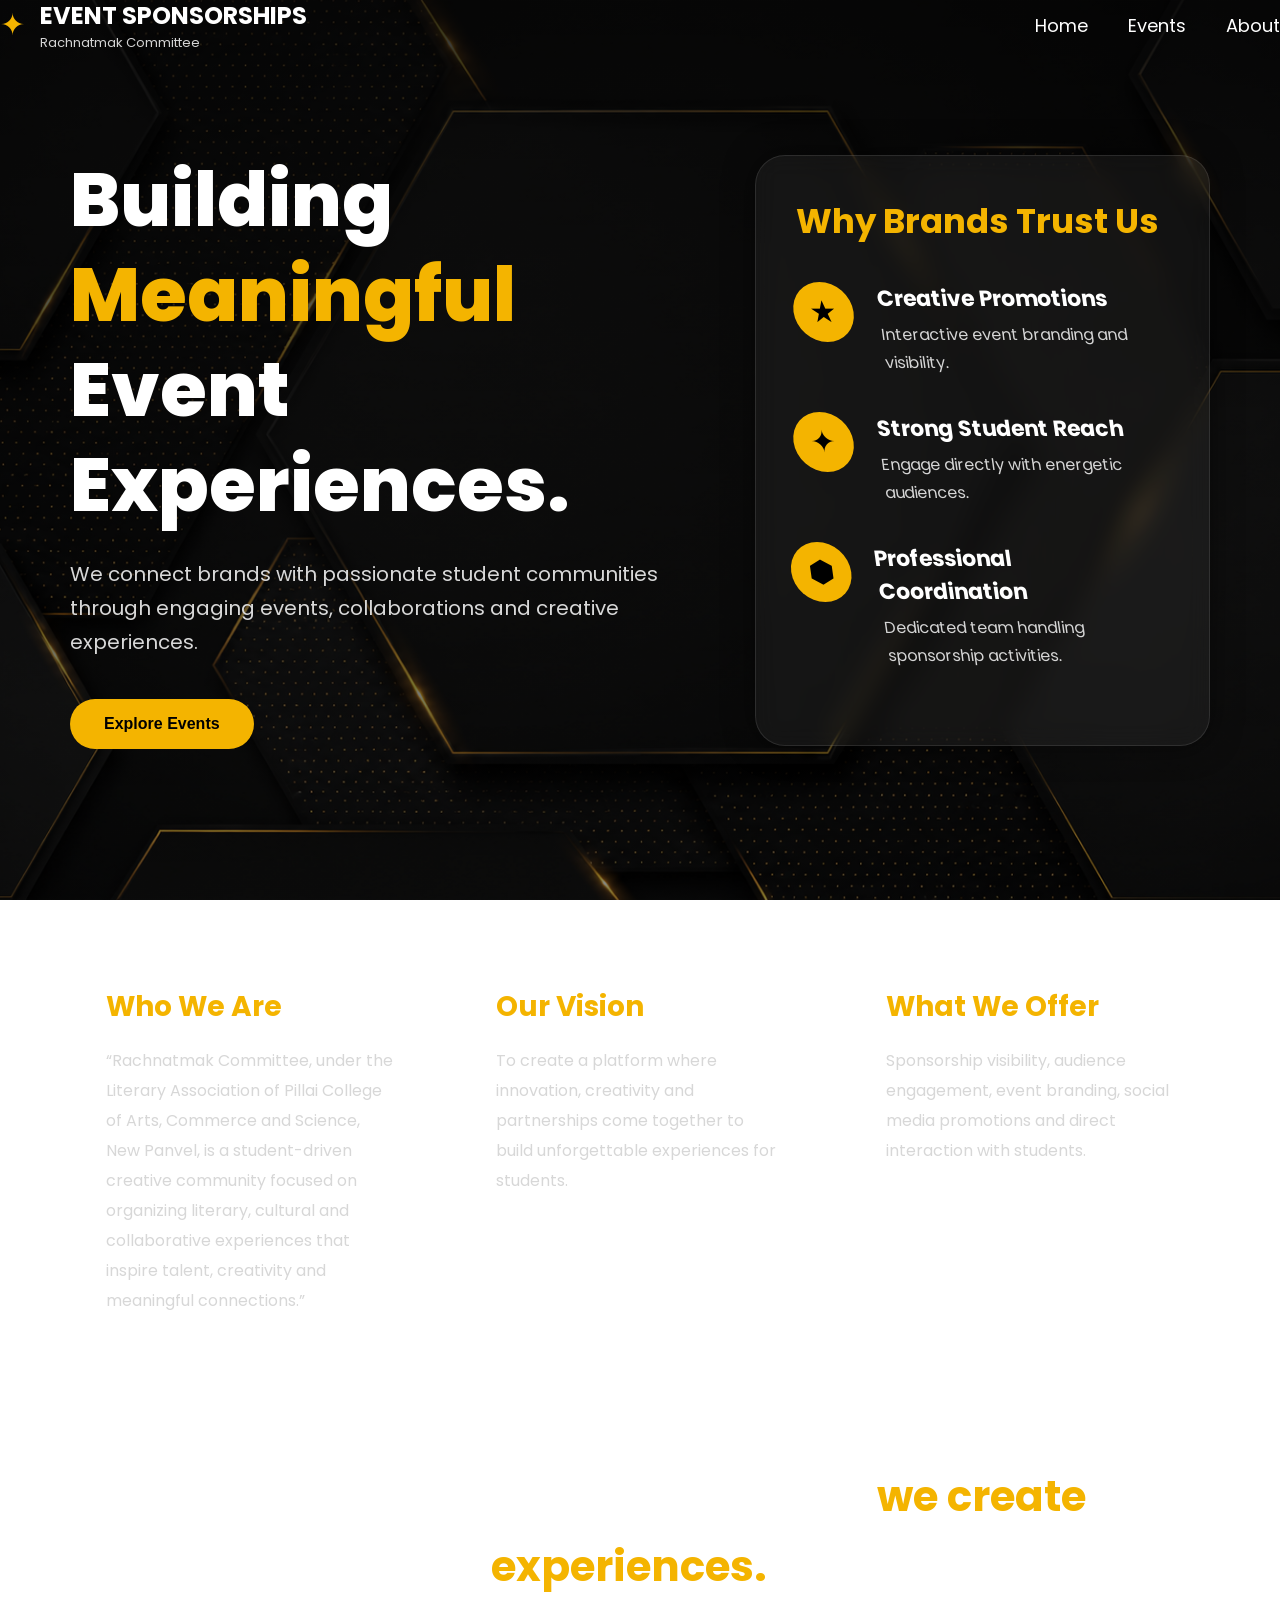
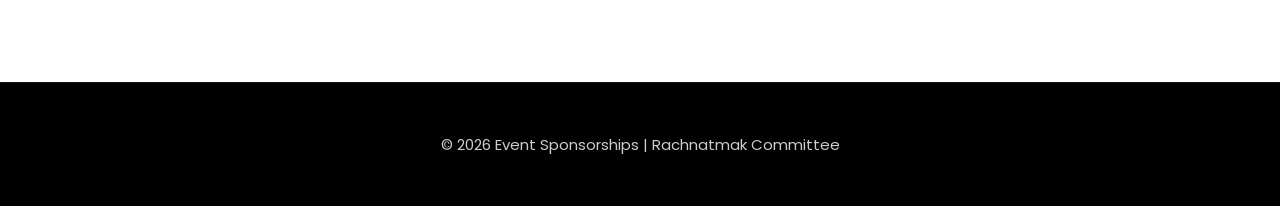
==== about.html @ cbed1c48 "Initial Frontend Upload" ====
<!-- about.html -->

<!doctype html>
<html lang="en">
  <head>
    <meta charset="UTF-8" />
    <meta name="viewport" content="width=device-width, initial-scale=1.0" />

    <title>About Us</title>

    <link rel="stylesheet" href="about.css" />
    <link rel="stylesheet" href="responsive.css">
    <!-- GOOGLE FONT -->
    <link
      href="https://fonts.googleapis.com/css2?family=Poppins:wght@300;400;500;600;700;800&display=swap"
      rel="stylesheet"
    />
  </head>

  <body>
    <!-- NAVBAR -->

    <nav id="navbar">
      <div id="logo">
        EVENT SPONSORSHIPS

        <p>Rachnatmak Committee</p>
      </div>

      <div id="navLinks">
        <a href="index.html">Home</a>
        <a href="events.html">Events</a>
        <a href="about.html" class="active">About</a>
      </div>

      <button id="navBtn">Apply Now</button>
    </nav>

    <!-- HERO SECTION -->

    <section id="heroSection">
      <div class="heroLeft">
        <h1>
          Building <span>Meaningful</span><br />
          Event Experiences.
        </h1>

        <p>
          We connect brands with passionate student communities through engaging
          events, collaborations and creative experiences.
        </p>

        <div class="heroButtons">
          <a href="events.html">
          <button class="primaryBtn">Explore Events</button>
          </a>
          <!-- <button class="secondaryBtn">Learn More</button> -->
        </div>
      </div>

      <div class="heroRight">
        <div class="glassCard">
          <h2>Why Brands Trust Us</h2>

          <div class="featureBox">
            <div class="iconCircle">★</div>

            <div>
              <h3>Creative Promotions</h3>
              <p>Interactive event branding and visibility.</p>
            </div>
          </div>

          <div class="featureBox">
            <div class="iconCircle">✦</div>

            <div>
              <h3>Strong Student Reach</h3>
              <p>Engage directly with energetic audiences.</p>
            </div>
          </div>

          <div class="featureBox">
            <div class="iconCircle">⬢</div>

            <div>
              <h3>Professional Coordination</h3>
              <p>Dedicated team handling sponsorship activities.</p>
            </div>
          </div>
        </div>
      </div>
    </section>

    <!-- ABOUT SECTION -->

    <section id="aboutContent">
      <div class="aboutCard">
        <h2>Who We Are</h2>

        <p>
          “Rachnatmak Committee, under the Literary Association of Pillai
          College of Arts, Commerce and Science, New Panvel, is a student-driven
          creative community focused on organizing literary, cultural and
          collaborative experiences that inspire talent, creativity and
          meaningful connections.”
        </p>
      </div>

      <div class="aboutCard">
        <h2>Our Vision</h2>

        <p>
          To create a platform where innovation, creativity and partnerships
          come together to build unforgettable experiences for students.
        </p>
      </div>

      <div class="aboutCard">
        <h2>What We Offer</h2>

        <p>
          Sponsorship visibility, audience engagement, event branding, social
          media promotions and direct interaction with students.
        </p>
      </div>
    </section>

    <!-- QUOTE SECTION -->

    <section id="quoteSection">
      <h2>
        “We don’t just organize events,
        <span>we create experiences.</span>”
      </h2>
    </section>

    <!-- FOOTER -->

    <footer id="footer">
      <p>© 2026 Event Sponsorships | Rachnatmak Committee</p>
    </footer>

    <script src="script.js"></script>
  </body>
</html>
---- about.css ----
/* RESET */

*{
    margin: 0;
    padding: 0;
    box-sizing: border-box;
}

/* BODY */

body{
    font-family: 'Poppins', sans-serif;
    min-height: 100vh;
    background:
    linear-gradient(rgba(0,0,0,0.78), rgba(0,0,0,0.46)),
    url("images/aboutBackground.png");

    background-size: cover;
    background-repeat: no-repeat;
    background-position: center;
    background-attachment: fixed;
    color: white;
    overflow-x: hidden;
}

/* NAVBAR */

body #navbar{
    width: 100%;
    padding: 25px 0px;
    display: flex;
    justify-content: space-between;
    align-items: center;
}

#logo{
    font-size: 34px;
    font-weight: 700;
    color: #f4b400;
}

#logo p{
    font-size: 14px;
    color: #ddd;
    margin-top: 4px;
}

#navLinks{
    display: flex;
    gap: 45px;
}

#navLinks a{
    color: white;
    text-decoration: none;
    font-size: 17px;
    transition: 0.3s;
}

#navLinks a:hover,
#navLinks .active{
    color: #f4b400;
}

#navBtn{
    padding: 14px 28px;
    border-radius: 40px;
    border: none;
    background: #f4b400;
    color: black;
    font-weight: 600;
    cursor: pointer;
    transition: 0.3s;
}

#navBtn:hover{
    transform: scale(1.05);
}

/* HERO SECTION */

#heroSection{
    width: 100%;
    min-height: 85vh;

    display: flex;
    justify-content: space-between;
    align-items: center;

    padding: 40px 70px;
    gap: 60px;
}

/* LEFT SIDE */

.heroLeft{
    width: 55%;
}

.heroLeft h1{
    font-size: 75px;
    line-height: 95px;
    margin-bottom: 25px;
    font-weight: 800;
}

.heroLeft h1 span{
    color: #f4b400;
}

.heroLeft p{
    font-size: 20px;
    color: #d8d8d8;
    line-height: 34px;
    max-width: 700px;
}

/* BUTTONS */

.heroButtons{
    margin-top: 40px;
    display: flex;
    gap: 25px;
}

.primaryBtn{
    padding: 16px 34px;
    border: none;
    border-radius: 50px;
    background: #f4b400;
    color: black;
    font-size: 16px;
    font-weight: 600;
    cursor: pointer;
    transition: 0.3s;
}

.primaryBtn:hover{
    transform: translateY(-5px);
}

.secondaryBtn{
    padding: 16px 34px;
    border-radius: 50px;
    border: 2px solid #f4b400;
    background: transparent;
    color: white;
    font-size: 16px;
    cursor: pointer;
    transition: 0.3s;
}

.secondaryBtn:hover{
    background: #f4b400;
    color: black;
}

/* RIGHT SIDE */

.heroRight{
    width: 40%;
    display: flex;
    justify-content: center;
}

/* GLASS CARD */

.glassCard{
    width: 100%;
    padding: 40px;

    background: rgba(255,255,255,0.05);

    border: 1px solid rgba(255,255,255,0.1);

    backdrop-filter: blur(12px);

    border-radius: 30px;

    box-shadow: 0 0 30px rgba(0,0,0,0.5);
}

.glassCard h2{
    font-size: 34px;
    margin-bottom: 35px;
    color: #f4b400;
}

/* FEATURE BOX */

.featureBox{
    display: flex;
    gap: 18px;
    align-items: flex-start;
    margin-bottom: 30px;
}

.iconCircle{

    width: 60px;
    height: 60px;
    color: black;
    border-radius: 50%;

    background: #f4b400;

    display: flex;
    justify-content: center;
    align-items: center;
    font-size: 30px;
    flex-shrink: 0;
}

.featureBox h3{
    font-size: 22px;
    margin-bottom: 6px;
}

.featureBox p{
    color: #d5d5d5;
    line-height: 28px;
}

/* ABOUT CONTENT */

#aboutContent{
    width: 100%;
    padding: 50px 70px 90px;

    display: grid;
    grid-template-columns: repeat(3,1fr);
    gap: 30px;
}

/* CARDS */

.aboutCard{
    padding: 35px;

    background: rgba(255,255,255,0.05);

    border-radius: 25px;

    border: 1px solid rgba(255,255,255,0.08);

    backdrop-filter: blur(8px);

    transition: 0.4s;
}

.aboutCard:hover{
    transform: translateY(-8px);
    border-color: #f4b400;
}

.aboutCard h2{
    color: #f4b400;
    margin-bottom: 18px;
    font-size: 28px;
}

.aboutCard p{
    color: #d7d7d7;
    line-height: 30px;
    font-size: 16px;
}

/* QUOTE SECTION */

#quoteSection{
    width: 100%;
    padding: 20px 70px 80px;
    text-align: center;
}

#quoteSection h2{
    font-size: 42px;
    line-height: 70px;
    font-weight: 700;
}

#quoteSection span{
    color: #f4b400;
}

/* FOOTER */

#footer{
    width: 100%;
    padding: 30px;
    text-align: center;
    border-top: 1px solid rgba(255,255,255,0.08);
}

#footer p{
    color: #ccc;
    font-size: 15px;
}

/* RESPONSIVE */

@media(max-width: 1100px){

    #heroSection{
        flex-direction: column;
    }

    .heroLeft,
    .heroRight{
        width: 100%;
    }

    #aboutContent{
        grid-template-columns: 1fr;
    }

    .heroLeft h1{
        font-size: 55px;
        line-height: 75px;
    }
}

@media(max-width: 700px){

    #navbar{
        padding: 20px;
        flex-direction: column;
        gap: 20px;
    }

    #heroSection{
        padding: 30px 20px;
    }

    #aboutContent{
        padding: 40px 20px;
    }

    #quoteSection{
        padding: 20px;
    }

    .heroLeft h1{
        font-size: 42px;
        line-height: 58px;
    }
}
---- responsive.css ----
/* =========================================
   GLOBAL RESPONSIVE SETTINGS
========================================= */

*{
    box-sizing: border-box;
}

html,
body{
    width: 100%;
    overflow-x: hidden;
}

img{
    max-width: 100%;
    height: auto;
}

/* =========================================
   LARGE TABLETS
========================================= */

@media (max-width: 1100px){

    #heroSection,
    #mainRegistrationContainer{
        flex-direction: column;
        align-items: center;
        gap: 50px;
        padding: 40px 35px !important;
    }

    .heroLeft,
    .heroRight,
    #registrationLeft,
    #registrationForm{
        width: 100% !important;
    }

    .heroLeft h1,
    #registrationLeft h1{
        font-size: 58px !important;
        line-height: 72px !important;
    }

    #aboutContent{
        grid-template-columns: 1fr !important;
    }

    .glassCard{
        width: 100%;
    }
}

/* =========================================
   TABLETS
========================================= */

@media (max-width: 900px){

    #navbar{
        padding: 22px 30px !important;
    }

    #navLinks{
        gap: 25px !important;
    }

    .heroLeft h1,
    #registrationLeft h1{
        font-size: 48px !important;
        line-height: 62px !important;
    }

    .heroLeft p,
    #registrationLeft p{
        font-size: 18px !important;
        line-height: 30px !important;
    }

    #quoteSection h2{
        font-size: 34px !important;
        line-height: 55px !important;
    }

    #statsSection{
        grid-template-columns: repeat(2,1fr) !important;
    }
}

/* =========================================
   MOBILE
========================================= */

@media (max-width: 768px){

    body{
        overflow-x: hidden;
    }

    /* NAVBAR */

    #navbar{
        width: 100%;
        padding: 18px 16px !important;

        display: flex;
        flex-direction: column;
        justify-content: center;
        align-items: center;

        gap: 18px;
    }

    #logo{
        text-align: center;
        font-size: 22px !important;
        line-height: 32px;
    }

    #logo p{
        font-size: 11px !important;
    }

    #navLinks{
        width: 100%;

        display: flex;
        justify-content: center;
        flex-wrap: wrap;

        gap: 16px !important;
    }

    #navLinks a{
        font-size: 14px !important;
    }

    #navBtn{
        width: 100%;
        max-width: 240px;

        padding: 13px 20px !important;

        font-size: 14px !important;
    }

    /* HERO SECTION */

    #heroSection,
    #mainRegistrationContainer{
        width: 100%;

        display: flex;
        flex-direction: column;

        padding: 30px 16px !important;

        gap: 35px;
    }

    .heroLeft,
    .heroRight,
    #registrationLeft,
    #registrationForm{
        width: 100% !important;
    }

    .heroLeft h1,
    #registrationLeft h1{
        font-size: 40px !important;
        line-height: 52px !important;
        text-align: center;
    }

    .heroLeft p,
    #registrationLeft p{
        font-size: 15px !important;
        line-height: 28px !important;
        text-align: center;
    }

    /* BUTTONS */

    .heroButtons{
        width: 100%;

        display: flex;
        flex-direction: column;

        gap: 16px;
    }

    .primaryBtn,
    .secondaryBtn{
        width: 100%;
    }

    /* GLASS CARD */

    .glassCard{
        width: 100%;

        padding: 28px 20px !important;

        border-radius: 24px;
    }

    .glassCard h2{
        font-size: 28px !important;
        text-align: center;
    }

    /* FEATURE BOX */

    .featureBox{
        display: flex;
        align-items: flex-start;
        gap: 15px;

        margin-bottom: 28px;
    }

    .iconCircle{

        width: 65px !important;
        height: 65px !important;

        min-width: 65px !important;
        min-height: 65px !important;

        border-radius: 50% !important;

        display: flex;
        justify-content: center;
        align-items: center;

        flex-shrink: 0;

        font-size: 22px !important;
    }

    .featureBox h3{
        font-size: 18px !important;
        line-height: 28px;
    }

    .featureBox p{
        font-size: 14px !important;
        line-height: 24px !important;
    }

    /* ABOUT CONTENT */

    #aboutContent{
        width: 100%;

        display: grid;
        grid-template-columns: 1fr !important;

        gap: 20px;

        padding: 25px 16px 60px !important;
    }

    .aboutCard{
        width: 100%;

        padding: 25px 20px !important;
    }

    .aboutCard h2{
        font-size: 24px !important;
    }

    .aboutCard p{
        font-size: 15px !important;
        line-height: 28px !important;
    }

    /* STATS */

    #statsSection{
        width: 100%;

        display: grid !important;
        grid-template-columns: 1fr 1fr;

        gap: 16px;

        padding: 20px 16px 50px !important;
    }

    .statCard{
        width: 100%;
        padding: 22px 14px !important;
    }

    .statCard h2{
        font-size: 28px !important;
    }

    .statCard p{
        font-size: 13px !important;
    }

    /* REGISTRATION FORM */

    #registrationForm{
        width: 100%;

        padding: 25px 20px !important;

        border-radius: 24px;
    }

    form{
        width: 100%;
    }

    input,
    textarea,
    select{
        width: 100%;
        font-size: 15px !important;
    }

    textarea{
        resize: vertical;
    }

    #submitBtn{
        width: 100%;
    }

    /* QUOTE */

    #quoteSection{
        padding: 20px 16px 60px !important;
    }

    #quoteSection h2{
        font-size: 28px !important;
        line-height: 42px !important;
    }

    /* FOOTER */

    #footer{
        padding: 25px 16px !important;
    }

    #footer p{
        font-size: 13px !important;
        line-height: 24px;
        text-align: center;
    }
}

/* =========================================
   SMALL MOBILE
========================================= */

@media (max-width: 480px){

    #navbar{
        padding: 16px 12px !important;
    }

    .heroLeft h1,
    #registrationLeft h1{
        font-size: 34px !important;
        line-height: 46px !important;
    }

    .heroLeft p,
    #registrationLeft p{
        font-size: 14px !important;
    }

    .glassCard{
        padding: 22px 16px !important;
    }

    .glassCard h2{
        font-size: 24px !important;
    }

    .featureBox{
        gap: 12px;
    }

    .featureBox h3{
        font-size: 16px !important;
    }

    .featureBox p{
        font-size: 13px !important;
    }

    .iconCircle{
        width: 55px !important;
        height: 55px !important;

        min-width: 55px !important;
        min-height: 55px !important;

        font-size: 18px !important;
    }

    #quoteSection h2{
        font-size: 24px !important;
        line-height: 36px !important;
    }

    #statsSection{
        grid-template-columns: 1fr !important;
    }

    .statCard h2{
        font-size: 24px !important;
    }

    .aboutCard{
        padding: 22px 16px !important;
    }

    .aboutCard h2{
        font-size: 22px !important;
    }

    .aboutCard p{
        font-size: 14px !important;
        line-height: 26px !important;
    }
}
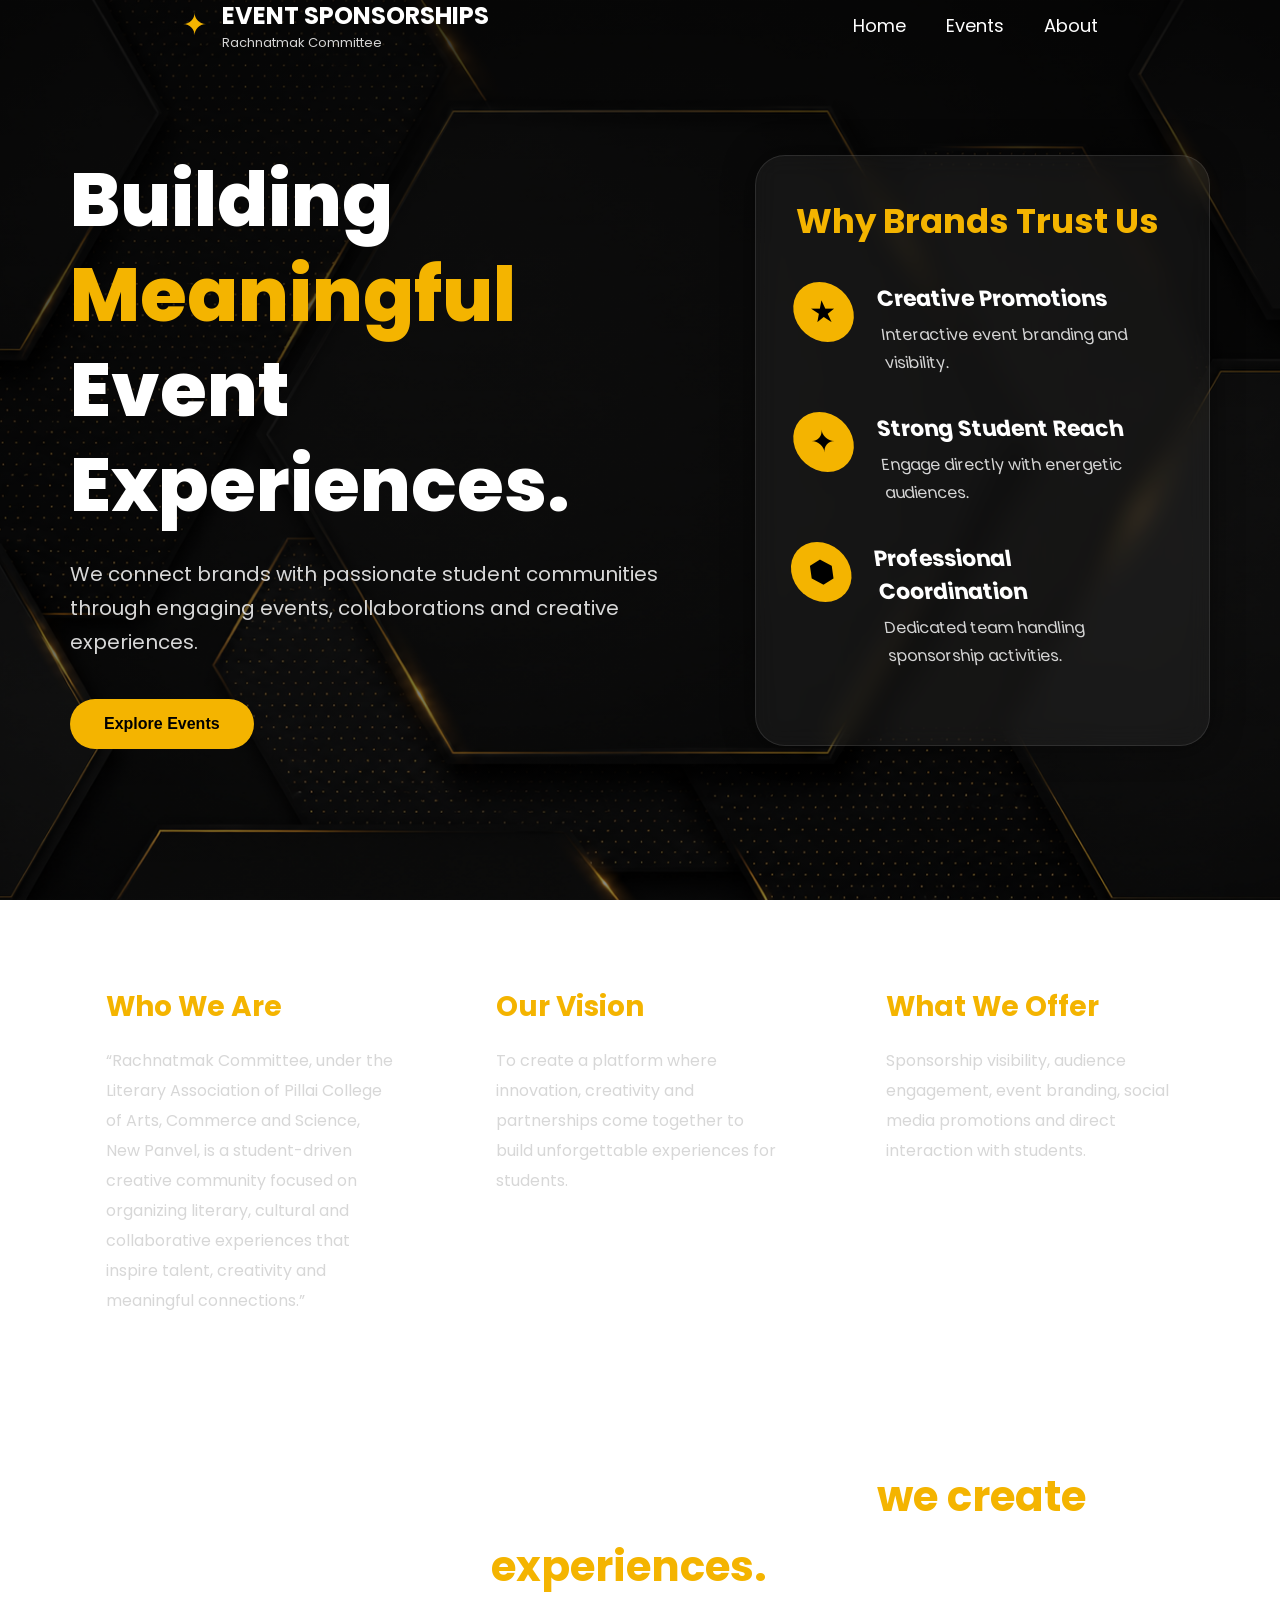
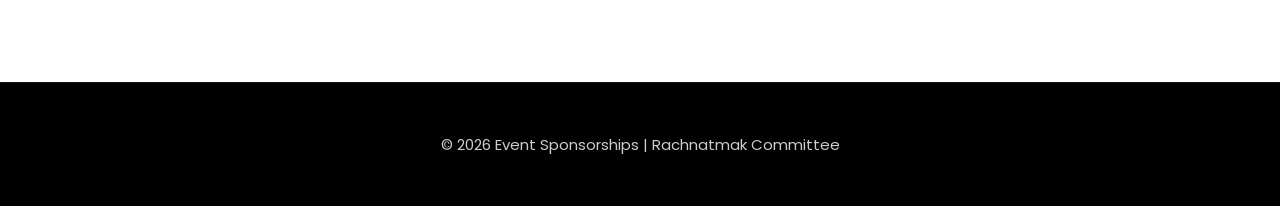
==== commit 6a9328b8: "Modified media queries" ====
--- a/about.html
+++ b/about.html
@@ -33,7 +33,10 @@
         <a href="about.html" class="active">About</a>
       </div>
 
+      <a href="registration.html">
       <button id="navBtn">Apply Now</button>
+      </a>
+      
     </nav>
 
     <!-- HERO SECTION -->
--- a/about.css
+++ b/about.css
@@ -29,7 +29,7 @@
     width: 100%;
     padding: 25px 0px;
     display: flex;
-    justify-content: space-between;
+    justify-content: space-around;
     align-items: center;
 }
 
--- a/responsive.css
+++ b/responsive.css
@@ -1,437 +1,584 @@
-/* =========================================
-   GLOBAL RESPONSIVE SETTINGS
-========================================= */
-
-*{
-    box-sizing: border-box;
-}
-
-html,
-body{
-    width: 100%;
-    overflow-x: hidden;
-}
-
-img{
-    max-width: 100%;
-    height: auto;
-}
-
-/* =========================================
-   LARGE TABLETS
-========================================= */
-
-@media (max-width: 1100px){
-
-    #heroSection,
-    #mainRegistrationContainer{
+@media (max-width:576px){
+
+    /* home */
+    /* HERO SECTION */
+
+    #heroSection{
+        min-height: 140vh;
+    }
+
+    #bgImage{
+        min-height: 100%;
+        background-size: cover;
+        background-position: center;
+        background-repeat: no-repeat;
+    }
+
+    #heroContent{
+        width: 92%;
         flex-direction: column;
-        align-items: center;
-        gap: 50px;
-        padding: 40px 35px !important;
-    }
-
-    .heroLeft,
-    .heroRight,
-    #registrationLeft,
-    #registrationForm{
-        width: 100% !important;
-    }
-
-    .heroLeft h1,
-    #registrationLeft h1{
-        font-size: 58px !important;
-        line-height: 72px !important;
-    }
-
-    #aboutContent{
-        grid-template-columns: 1fr !important;
-    }
-
-    .glassCard{
+        gap: 40px;
+        top: 52%;
+    }
+
+    /* NAVBAR */
+
+    #navbar{
+        padding: 15px 18px;
+    }
+
+    #logoSection{
+        gap: 8px;
+    }
+
+    #logoIcon{
+        font-size: 20px;
+    }
+
+    #logoHeading{
+        font-size: 13px;
+    }
+
+    #logoText{
+        font-size: 9px;
+    }
+
+    #navLinks{
+        gap: 12px;
+    }
+
+    #navLinks a{
+        font-size: 11px;
+    }
+
+    #applyBtn{
+        padding: 10px 12px;
+        font-size: 10px;
+        border-radius: 7px;
+    }
+
+    /* LEFT HERO */
+
+    #leftHero{
         width: 100%;
     }
-}
-
-/* =========================================
-   TABLETS
-========================================= */
-
-@media (max-width: 900px){
-
-    #navbar{
-        padding: 22px 30px !important;
+
+    #heroHeading{
+        font-size: 37px;
+        line-height: 68px;
+        margin-top: 120px;
+        padding-left: 40px;
+    }
+
+    #brandText{
+        font-size: 49px;
+    }
+
+    #curveLine{
+        width: 120px;
+        margin-left: 200px;
+        margin-top: -15px;
+    }
+
+    #heroParagraph{
+        width: 100%;
+        font-size: 16px;
+        line-height: 30px;
+        margin-top: 25px;
+    }
+
+    /* BUTTONS */
+
+    #heroButtons{
+        flex-wrap: wrap;
+        gap: 14px;
+    }
+
+    #sponsorBtn,
+    #exploreBtn{
+        padding: 14px 22px;
+        font-size: 14px;
+    }
+
+    /* TRUST */
+
+    #trustBox{
+        flex-wrap: wrap;
+        gap: 15px;
+    }
+
+    #trustImages img{
+        width: 42px;
+        height: 42px;
+    }
+
+    /* RIGHT HERO */
+
+    #rightHero{
+        width: 100%;
+        padding: 25px;
+        transform: skew(0deg);
+    }
+
+    .featureBox{
+        gap: 18px;
+        transform: skew(0deg);
+    }
+
+    .featureIcon{
+        width: 55px;
+        height: 55px;
+        font-size: 20px;
+        flex-shrink: 0;
+    }
+.featureBox h2{
+    font-size: 26px;
+    line-height: 32px;
+    font-weight: 600;
+    margin-bottom: 6px;
+}
+
+.featureBox p{
+    font-size: 14px;
+    line-height: 22px;
+    font-weight: 400;
+}
+
+.featureIcon{
+    width: 50px;
+    height: 50px;
+    font-size: 18px;
+}
+
+#statsSection{
+    flex-direction: column;
+    gap: 35px;
+    padding: 35px 20px;
+}
+
+.statsCard h1{
+    font-size: 38px;
+}
+
+.statsCard p{
+    font-size: 15px;
+    margin-top: 8px;
+}
+
+.statsCard i{
+    font-size: 30px;
+    margin-bottom: 12px;
+}
+
+#whySection{
+    flex-direction: column;
+    padding: 70px 25px;
+    gap: 40px;
+}
+
+#whyLeft{
+    width: 100%;
+}
+
+#whyLeft h1{
+    font-size: 52px;
+    line-height: 65px;
+}
+
+#whyLeft p{
+    line-height: 30px;
+}
+
+#whyRight{
+    width: 100%;
+    flex-direction: column;
+}
+
+.whyCard{
+    width: 100%;
+}
+
+#stepsSection{
+    padding: 70px 25px;
+}
+
+#stepsSection h1{
+    font-size: 52px;
+    line-height: 65px;
+}
+
+#stepsContainer{
+    flex-direction: column;
+    gap: 50px;
+    margin-top: 50px;
+}
+
+.stepCard{
+    width: 100%;
+}
+
+.stepCard h2{
+    font-size: 52px;
+}
+
+.stepCard i{
+    font-size: 42px;
+    margin: 18px 0;
+}
+
+.stepCard h3{
+    font-size: 28px;
+    margin-bottom: 12px;
+}
+
+.stepCard p{
+    font-size: 16px;
+    line-height: 28px;
+}
+
+#ctaSection{
+    margin-left: 30px;
+    margin-right: 130px;
+}
+#ctaBtn{
+    margin-left: 10px;
+}
+
+
+
+/* events */
+
+#navbar{
+    padding: 15px 18px;
+    display: flex;
+    justify-content: space-between;
+    align-items: center;
+    gap: 10px;
+}
+#logoSection h2{
+    font-size: 13px;
+    line-height: 20px;
+}
+
+#logoSection p{
+    font-size: 9px;
+    line-height: 14px;
+}
+
+#navLinks a{
+    font-size: 11px;
+}
+
+#navButton{
+    padding: 11px 14px;
+    font-size: 10px;
+    line-height: 14px;
+}
+#eventsHeroSection{
+    height: 500px;
+}
+#heroText{
+    margin-top: 50px;
+    padding: 0 18px;
+}
+
+#heroText h1{
+    font-size: 64px;
+    line-height: 78px;
+}
+
+#heroText span{
+    font-size: 70px;
+}
+
+#heroText p{
+    margin-top: 18px;
+    font-size: 16px;
+    line-height: 30px;
+}
+
+#featuredEventSection{
+    padding: 40px 20px;
+}
+
+#featuredCard{
+    flex-direction: column;
+    gap: 25px;
+    padding: 20px;
+}
+
+#featuredImage img{
+    width: 100%;
+    border-radius: 18px;
+}
+
+#featuredContent h1{
+    font-size: 42px;
+    line-height: 52px;
+}
+
+#featuredContent p{
+    line-height: 28px;
+}
+
+#eventDetails{
+    flex-direction: column;
+    gap: 15px;
+}
+
+#eventStats{
+    gap: 25px;
+    flex-wrap: wrap;
+}
+
+#smallEventsSection{
+    flex-direction: column;
+    padding: 0 20px 50px 20px;
+    gap: 25px;
+}
+
+.smallCard{
+    width: 100%;
+}
+
+.smallCard img{
+    height: 220px;
+}
+
+.smallContent{
+    padding: 22px;
+}
+
+.smallContent h2{
+    font-size: 34px;
+    line-height: 42px;
+}
+
+.smallContent p{
+    line-height: 30px;
+}
+
+.smallDetails{
+    margin-top: 18px;
+}
+
+#brandsSection{
+    padding: 60px 20px;
+}
+
+#brandsSection h1{
+    font-size: 52px;
+    line-height: 65px;
+}
+
+#brandsSection span{
+    font-size: 60px;
+}
+
+#brandBoxes{
+    flex-direction: column;
+    gap: 22px;
+    margin-top: 40px;
+}
+
+.brandCard{
+    width: 100%;
+    padding: 30px 22px;
+}
+
+.brandCard i{
+    font-size: 38px;
+}
+
+.brandCard h3{
+    font-size: 30px;
+    line-height: 38px;
+}
+
+.brandCard p{
+    margin-top: 12px;
+    line-height: 28px;
+}
+
+#ctaBtn{
+    padding: 20px;
+    margin-left: -20px;
+    margin-bottom: 100px;
+}
+
+
+/* about */
+
+#navbar{
+    padding: 18px 20px;
+    gap: 12px;
+}
+
+#logo{
+    font-size: 20px;
+}
+
+#logo p{
+    font-size: 10px;
+    margin-top: 2px;
+}
+
+#navLinks{
+    gap: 18px;
+}
+
+#navLinks a{
+    font-size: 11px;
+}
+
+#navBtn{
+    padding: 12px 26px;
+    font-size: 13px;
+}
+
+#quoteSection{
+    padding: 10px 20px 40px;
+}
+
+#quoteSection h2{
+    font-size: 30px;
+    line-height: 48px;
+}
+
+/* registration */
+
+#Rnavbar{
+    padding: 15px 20px;
+    flex-direction: column;
+    gap: 12px;
+}
+
+#logo{
+    font-size: 20px;
+    text-align: center;
+}
+
+#logo p{
+    font-size: 10px;
+    margin-top: 2px;
+}
+
+#navLinks{
+    gap: 18px;
+}
+
+#navLinks a{
+    font-size: 11px;
+}
+
+#navBtn{
+    padding: 10px 22px;
+    font-size: 13px;
+    border-radius: 10px;
+}
+}
+
+
+@media (max-width: 400px){
+
+/* home */
+    #bgImage{
+        top: 0;
+        left: 0;
+        height: 1250px;
+    }
+
+     #navbar{
+        flex-direction: column;
+        gap: 10px;
+        padding: 15px;
     }
 
     #navLinks{
-        gap: 25px !important;
-    }
-
-    .heroLeft h1,
-    #registrationLeft h1{
-        font-size: 48px !important;
-        line-height: 62px !important;
-    }
-
-    .heroLeft p,
-    #registrationLeft p{
-        font-size: 18px !important;
-        line-height: 30px !important;
-    }
-
-    #quoteSection h2{
-        font-size: 34px !important;
-        line-height: 55px !important;
-    }
-
-    #statsSection{
-        grid-template-columns: repeat(2,1fr) !important;
-    }
-}
-
-/* =========================================
-   MOBILE
-========================================= */
-
-@media (max-width: 768px){
-
-    body{
-        overflow-x: hidden;
-    }
-
-    /* NAVBAR */
-
-    #navbar{
-        width: 100%;
-        padding: 18px 16px !important;
-
-        display: flex;
-        flex-direction: column;
+        gap: 12px;
+        flex-wrap: wrap;
         justify-content: center;
-        align-items: center;
-
-        gap: 18px;
-    }
-
-    #logo{
-        text-align: center;
-        font-size: 22px !important;
-        line-height: 32px;
-    }
-
-    #logo p{
-        font-size: 11px !important;
-    }
-
-    #navLinks{
-        width: 100%;
-
-        display: flex;
-        justify-content: center;
-        flex-wrap: wrap;
-
-        gap: 16px !important;
-    }
-
-    #navLinks a{
-        font-size: 14px !important;
-    }
-
-    #navBtn{
-        width: 100%;
-        max-width: 240px;
-
-        padding: 13px 20px !important;
-
-        font-size: 14px !important;
-    }
-
-    /* HERO SECTION */
-
-    #heroSection,
-    #mainRegistrationContainer{
-        width: 100%;
-
-        display: flex;
-        flex-direction: column;
-
-        padding: 30px 16px !important;
-
-        gap: 35px;
-    }
-
-    .heroLeft,
-    .heroRight,
-    #registrationLeft,
-    #registrationForm{
-        width: 100% !important;
-    }
-
-    .heroLeft h1,
-    #registrationLeft h1{
-        font-size: 40px !important;
-        line-height: 52px !important;
-        text-align: center;
-    }
-
-    .heroLeft p,
-    #registrationLeft p{
-        font-size: 15px !important;
-        line-height: 28px !important;
-        text-align: center;
-    }
-
-    /* BUTTONS */
-
-    .heroButtons{
-        width: 100%;
-
-        display: flex;
-        flex-direction: column;
-
-        gap: 16px;
-    }
-
-    .primaryBtn,
-    .secondaryBtn{
-        width: 100%;
-    }
-
-    /* GLASS CARD */
-
-    .glassCard{
-        width: 100%;
-
-        padding: 28px 20px !important;
-
-        border-radius: 24px;
-    }
-
-    .glassCard h2{
-        font-size: 28px !important;
-        text-align: center;
-    }
-
-    /* FEATURE BOX */
-
-    .featureBox{
-        display: flex;
-        align-items: flex-start;
-        gap: 15px;
-
-        margin-bottom: 28px;
-    }
-
-    .iconCircle{
-
-        width: 65px !important;
-        height: 65px !important;
-
-        min-width: 65px !important;
-        min-height: 65px !important;
-
-        border-radius: 50% !important;
-
-        display: flex;
-        justify-content: center;
-        align-items: center;
-
-        flex-shrink: 0;
-
-        font-size: 22px !important;
-    }
-
-    .featureBox h3{
-        font-size: 18px !important;
-        line-height: 28px;
-    }
-
-    .featureBox p{
-        font-size: 14px !important;
-        line-height: 24px !important;
-    }
-
-    /* ABOUT CONTENT */
-
-    #aboutContent{
-        width: 100%;
-
-        display: grid;
-        grid-template-columns: 1fr !important;
-
-        gap: 20px;
-
-        padding: 25px 16px 60px !important;
-    }
-
-    .aboutCard{
-        width: 100%;
-
-        padding: 25px 20px !important;
-    }
-
-    .aboutCard h2{
-        font-size: 24px !important;
-    }
-
-    .aboutCard p{
-        font-size: 15px !important;
-        line-height: 28px !important;
-    }
-
-    /* STATS */
-
-    #statsSection{
-        width: 100%;
-
-        display: grid !important;
-        grid-template-columns: 1fr 1fr;
-
-        gap: 16px;
-
-        padding: 20px 16px 50px !important;
-    }
-
-    .statCard{
-        width: 100%;
-        padding: 22px 14px !important;
-    }
-
-    .statCard h2{
-        font-size: 28px !important;
-    }
-
-    .statCard p{
-        font-size: 13px !important;
-    }
-
-    /* REGISTRATION FORM */
-
-    #registrationForm{
-        width: 100%;
-
-        padding: 25px 20px !important;
-
-        border-radius: 24px;
-    }
-
-    form{
-        width: 100%;
-    }
-
-    input,
-    textarea,
-    select{
-        width: 100%;
-        font-size: 15px !important;
-    }
-
-    textarea{
-        resize: vertical;
-    }
-
-    #submitBtn{
-        width: 100%;
-    }
-
-    /* QUOTE */
-
-    #quoteSection{
-        padding: 20px 16px 60px !important;
-    }
-
-    #quoteSection h2{
-        font-size: 28px !important;
-        line-height: 42px !important;
-    }
-
-    /* FOOTER */
-
-    #footer{
-        padding: 25px 16px !important;
-    }
-
-    #footer p{
-        font-size: 13px !important;
-        line-height: 24px;
-        text-align: center;
-    }
-}
-
-/* =========================================
-   SMALL MOBILE
-========================================= */
-
-@media (max-width: 480px){
-
-    #navbar{
-        padding: 16px 12px !important;
-    }
-
-    .heroLeft h1,
-    #registrationLeft h1{
-        font-size: 34px !important;
-        line-height: 46px !important;
-    }
-
-    .heroLeft p,
-    #registrationLeft p{
-        font-size: 14px !important;
-    }
-
-    .glassCard{
-        padding: 22px 16px !important;
-    }
-
-    .glassCard h2{
-        font-size: 24px !important;
-    }
-
-    .featureBox{
-        gap: 12px;
-    }
-
-    .featureBox h3{
-        font-size: 16px !important;
-    }
-
-    .featureBox p{
-        font-size: 13px !important;
-    }
-
-    .iconCircle{
-        width: 55px !important;
-        height: 55px !important;
-
-        min-width: 55px !important;
-        min-height: 55px !important;
-
-        font-size: 18px !important;
-    }
-
-    #quoteSection h2{
-        font-size: 24px !important;
-        line-height: 36px !important;
-    }
-
-    #statsSection{
-        grid-template-columns: 1fr !important;
-    }
-
-    .statCard h2{
-        font-size: 24px !important;
-    }
-
-    .aboutCard{
-        padding: 22px 16px !important;
-    }
-
-    .aboutCard h2{
-        font-size: 22px !important;
-    }
-
-    .aboutCard p{
-        font-size: 14px !important;
-        line-height: 26px !important;
-    }
-}+    }
+
+    #navButton{
+        width: 170px;
+        font-size: 14px;
+        padding: 10px;
+    }
+
+  
+#ctaSection{
+    padding: 40px 25px;
+}
+
+#ctaSection h1{
+    font-size: 2rem;
+    line-height: 1.2;
+}
+
+#ctaSection p{
+    font-size: 1rem;
+    line-height: 1.6;
+}
+#ctaBtn{
+    margin-left: 5px;
+}
+    
+#heroContent{
+    margin-bottom: 140px;
+}
+
+#heroHeading{
+    font-size: 2rem;
+    line-height: 1.2;
+    margin-top: 350px;
+}
+#rightHero{
+    margin-bottom: 40px;
+}
+#statsSection{
+    margin-top: 115px;
+}
+#stepsSection h1 {
+    font-size: 46px;
+    line-height: 65px;
+}
+
+    /* about */
+        #navbar{
+        position: relative;
+        z-index: 10;
+        margin-bottom: 25px;
+    }
+
+    #heroSection{
+        padding-top: 40px;
+    }
+
+    .heroLeft h1{
+        font-size: 3rem;
+        line-height: 1.2;
+    }
+
+    .heroLeft p{
+        font-size: 1rem;
+        line-height: 1.8;
+    }
+
+      #quoteSection h2{
+        font-size: 2rem;
+        line-height: 1.4;
+    }
+
+    /* events */
+    .EBgImage{
+        height: 100% !important;
+    }
+    #ctaSectionHeading{
+        font-size: 25px !important;
+    }
+    .ECtaBtn{
+        margin-left: -3px !important;
+    }
+
+}
